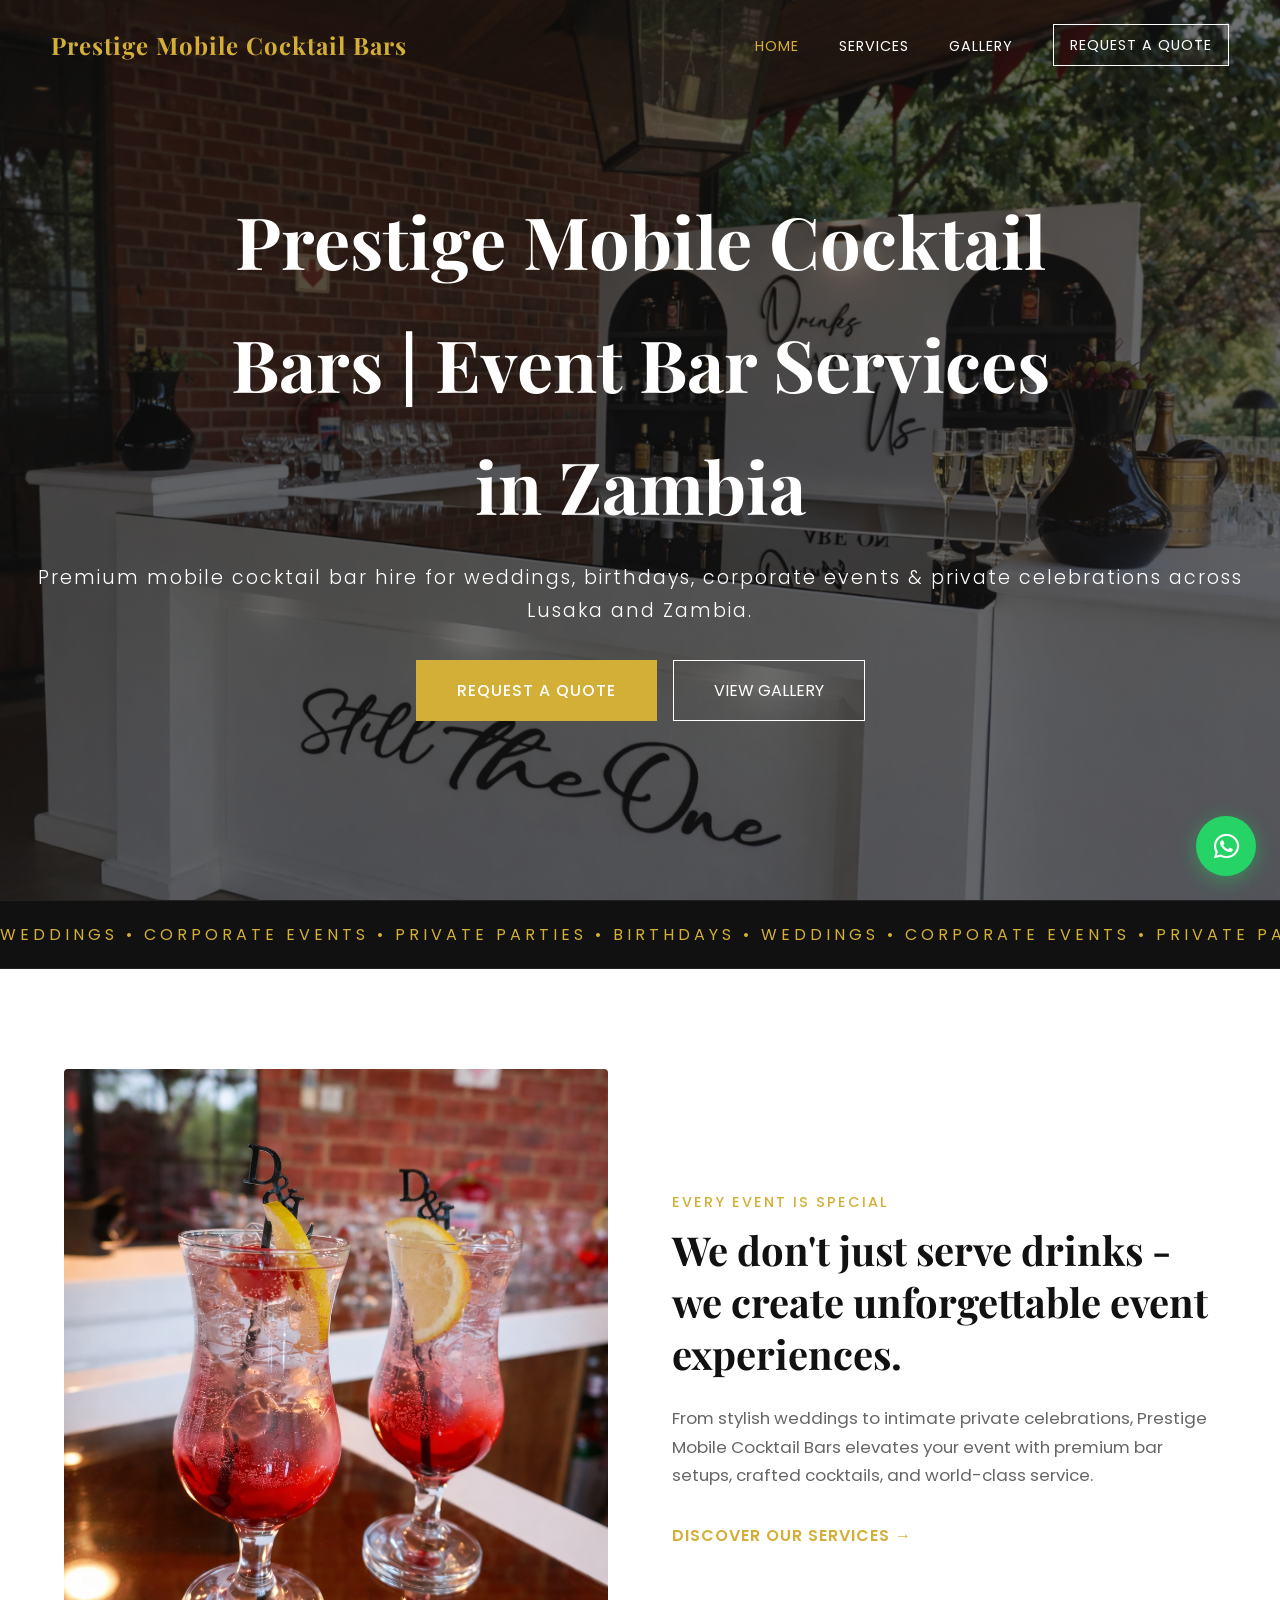
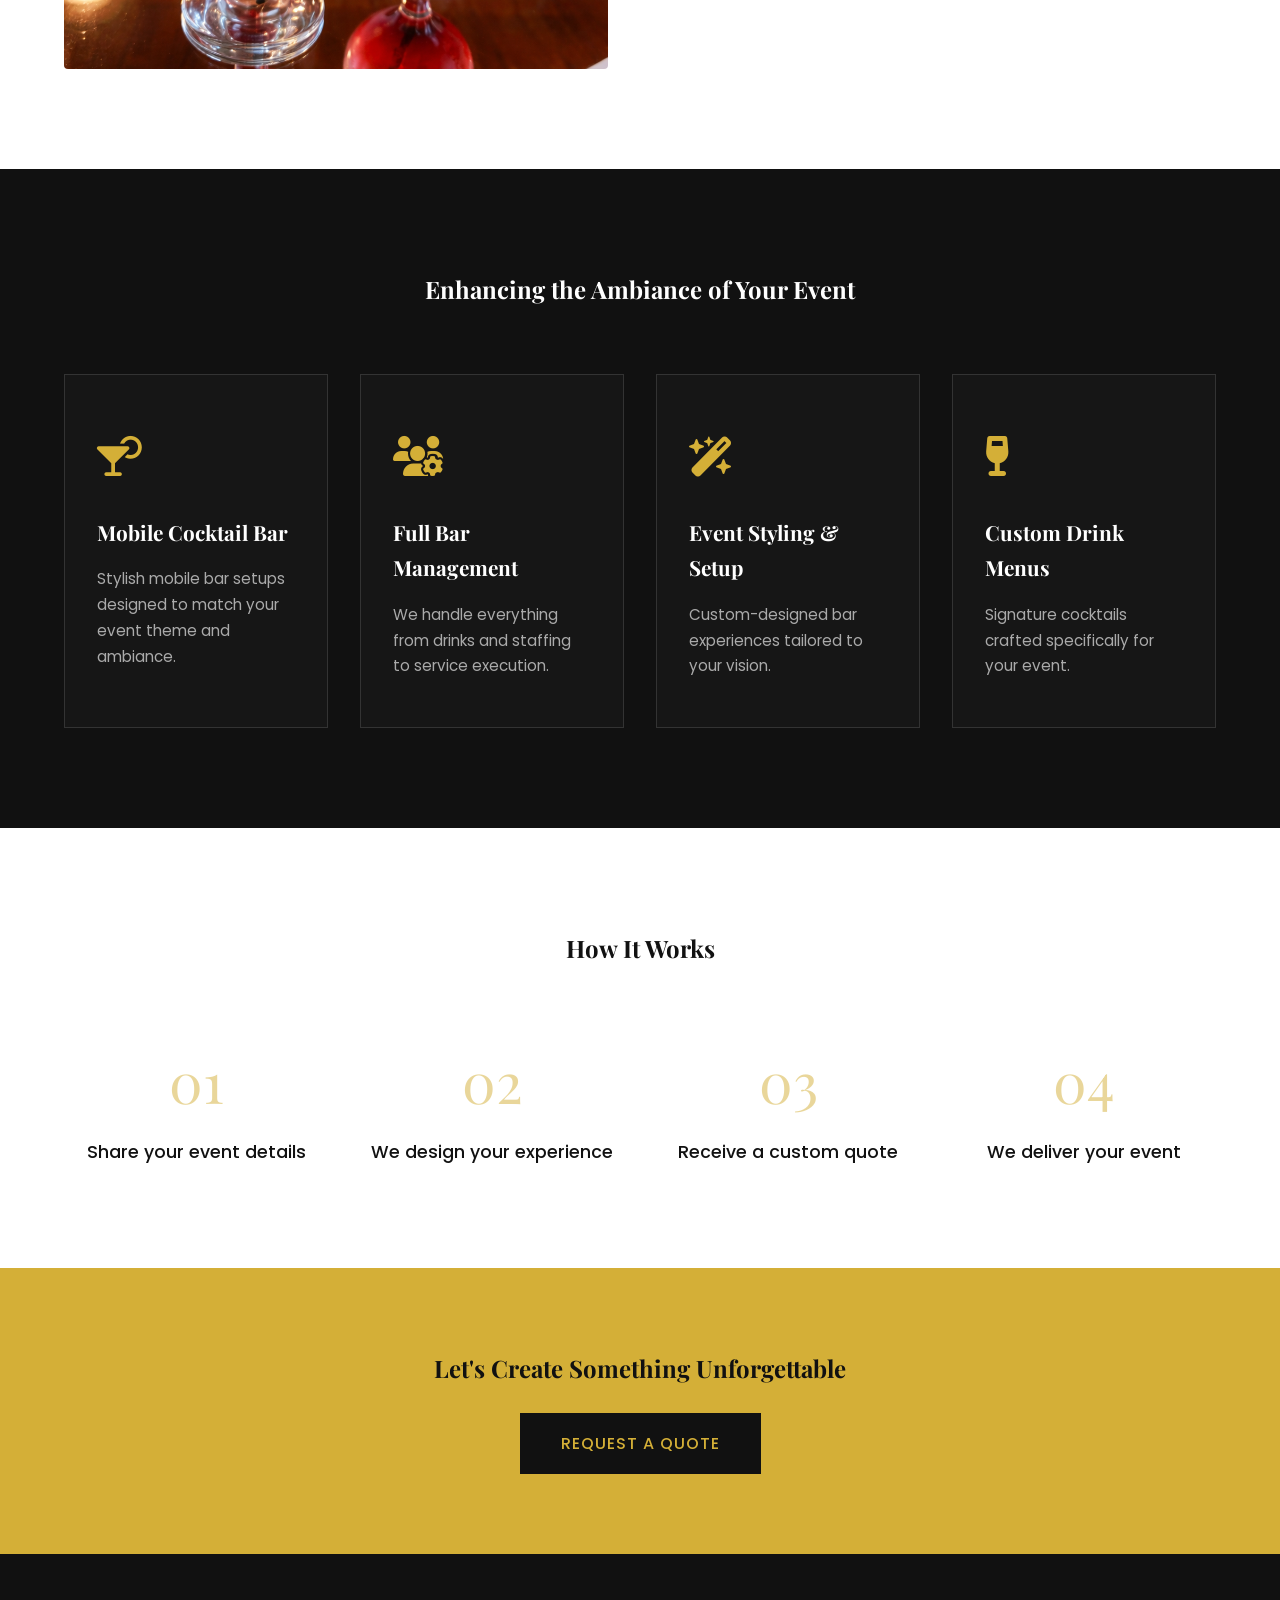
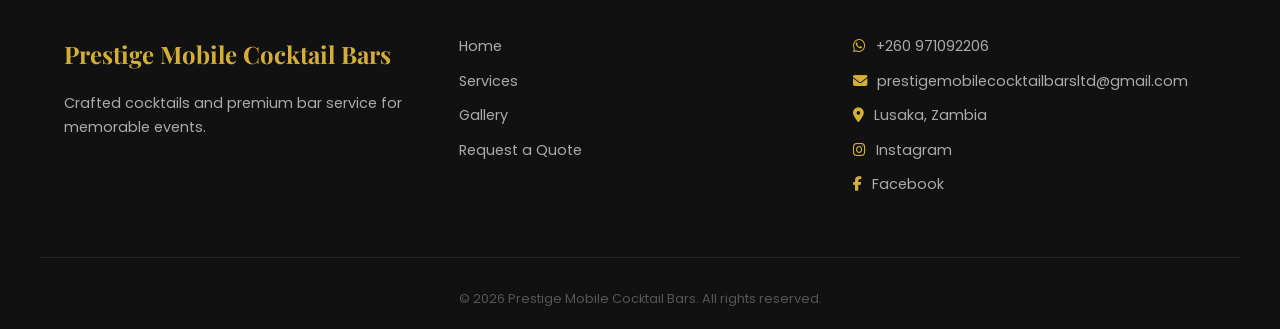
==== index.html @ c1b725fb "Add files via upload" ====
<!DOCTYPE html>
<html lang="en">
<head>
    <meta charset="UTF-8">
    <meta name="viewport" content="width=device-width, initial-scale=1.0">
    <title>Prestige Mobile Cocktail Bars | Premium Event Bar Services in Zambia</title>
    <meta name="description" content="Prestige Mobile Cocktail Bars delivers premium mobile cocktail bar services in Zambia. Book weddings, parties & corporate events in Lusaka for a stylish, unforgettable bar experience.">
    <meta name="keywords" content="Prestige Mobile Cocktail Bars, mobile cocktail bar Zambia, cocktail bar services Lusaka, event bar services Zambia, mobile cocktail bar hire Zambia, wedding cocktail bar, corporate event bar hire">
    <meta name="theme-color" content="#111111">
    <link rel="canonical" href="https://prestigemobilecocktailbars.com/">
    <link rel="icon" href="/favicon.ico" type="image/x-icon">
    <link rel="icon" type="image/png" sizes="32x32" href="favicon-32x32.png">
    <link rel="icon" type="image/png" sizes="48x48" href="favicon-48x48.png">
    <link rel="apple-touch-icon" sizes="180x180" href="apple-touch-icon.png">

    <meta property="og:title" content="Prestige Mobile Cocktail Bars | Premium Event Bar Services in Zambia">
    <meta property="og:description" content="Prestige Mobile Cocktail Bars delivers premium mobile cocktail bar services in Zambia. Book weddings, parties & corporate events in Lusaka.">
    <meta property="og:image" content="images/preview.jpg">
    <meta property="og:url" content="https://prestigemobilecocktailbars.com/">
    <meta property="og:type" content="website">
    <meta property="og:site_name" content="Prestige Mobile Cocktail Bars">

    <meta name="twitter:card" content="summary_large_image">
    <meta name="twitter:title" content="Prestige Mobile Cocktail Bars | Premium Event Bar Services in Zambia">
    <meta name="twitter:description" content="Prestige Mobile Cocktail Bars delivers premium mobile cocktail bar services in Zambia. Book weddings, parties & corporate events in Lusaka.">
    <meta name="twitter:image" content="images/preview.jpg">

    <script type="application/ld+json">
        {
          "@context": "https://schema.org",
          "@type": "LocalBusiness",
          "name": "Prestige Mobile Cocktail Bars",
          "description": "Prestige Mobile Cocktail Bars provides event bar services in Zambia, specializing in premium mobile cocktail bar hire for weddings, parties, and corporate events.",
          "url": "https://prestigemobilecocktailbars.com/",
          "telephone": "+260971092206",
          "address": {
            "@type": "PostalAddress",
            "addressLocality": "Lusaka",
            "addressRegion": "Lusaka",
            "addressCountry": "ZM"
          },
          "areaServed": ["Zambia"],
          "serviceType": "Event bar services"
        }
    </script>

    <link rel="preconnect" href="https://fonts.googleapis.com">
    <link rel="preconnect" href="https://fonts.gstatic.com" crossorigin>
    <link href="https://fonts.googleapis.com/css2?family=Playfair+Display:ital,wght@0,400;0,700;1,400&family=Poppins:wght@300;400;500;600&display=swap" rel="stylesheet">
    <link rel="stylesheet" href="https://cdnjs.cloudflare.com/ajax/libs/font-awesome/6.4.0/css/all.min.css">
    <link rel="stylesheet" href="css/style.css">
</head>
<body>
    <nav class="navbar" aria-label="Primary navigation">
        <div class="logo"><a href="index.html">Prestige Mobile Cocktail Bars</a></div>

        <input type="checkbox" id="nav-toggle" class="nav-toggle-input" aria-hidden="true">
        <label class="menu-toggle" for="nav-toggle" aria-label="Open menu" aria-controls="nav-drawer">
            <i class="fa-solid fa-bars icon-open"></i>
            <i class="fa-solid fa-xmark icon-close"></i>
        </label>

        <div class="nav-overlay" aria-hidden="true"></div>

        <ul class="nav-links" id="nav-drawer">
            <li><a href="index.html" class="active">Home</a></li>
            <li><a href="services.html">Services</a></li>
            <li><a href="gallery.html">Gallery</a></li>
            <li><a href="quote.html" class="btn-small">Request a Quote</a></li>
        </ul>
    </nav>

    <header class="hero">
        <div class="hero-overlay"></div>
        <div class="hero-content reveal">
            <h1>Prestige Mobile Cocktail Bars | Event Bar Services in Zambia</h1>
            <p>Premium mobile cocktail bar hire for weddings, birthdays, corporate events &amp; private celebrations across Lusaka and Zambia.</p>
            <div class="hero-btns">
                <a href="quote.html" class="btn-primary">Request a Quote</a>
                <a href="gallery.html" class="btn-secondary">View Gallery</a>
            </div>
        </div>
    </header>

    <section class="social-proof">
        <div class="scroll-text">
            Weddings &bull; Corporate Events &bull; Private Parties &bull; Birthdays &bull; Weddings &bull; Corporate Events &bull; Private Parties &bull; Birthdays &bull; Weddings &bull; Corporate Events &bull; Private Parties &bull; Birthdays &bull;
        </div>
    </section>

    <section class="about section-padding">
        <div class="container split-layout">
            <div class="image-box reveal-left">
                <img src="images/visual_1.png" alt="Elegant wedding bar setup" loading="lazy" decoding="async">
            </div>
            <div class="text-box reveal-right">
                <span class="subtitle">Every event is special</span>
                <h2>We don't just serve drinks - we create unforgettable event experiences.</h2>
                <p>From stylish weddings to intimate private celebrations, Prestige Mobile Cocktail Bars elevates your event with premium bar setups, crafted cocktails, and world-class service.</p>
                <a href="services.html" class="btn-text">Discover Our Services &rarr;</a>
            </div>
        </div>
    </section>

    <section class="services-preview section-padding bg-dark">
        <div class="container">
            <h2 class="text-center reveal">Enhancing the Ambiance of Your Event</h2>
            <div class="card-grid">
                <div class="card reveal">
                    <div class="icon"><i class="fa-solid fa-martini-glass-citrus"></i></div>
                    <h3>Mobile Cocktail Bar</h3>
                    <p>Stylish mobile bar setups designed to match your event theme and ambiance.</p>
                </div>
                <div class="card reveal">
                    <div class="icon"><i class="fa-solid fa-users-gear"></i></div>
                    <h3>Full Bar Management</h3>
                    <p>We handle everything from drinks and staffing to service execution.</p>
                </div>
                <div class="card reveal">
                    <div class="icon"><i class="fa-solid fa-wand-magic-sparkles"></i></div>
                    <h3>Event Styling &amp; Setup</h3>
                    <p>Custom-designed bar experiences tailored to your vision.</p>
                </div>
                <div class="card reveal">
                    <div class="icon"><i class="fa-solid fa-wine-glass"></i></div>
                    <h3>Custom Drink Menus</h3>
                    <p>Signature cocktails crafted specifically for your event.</p>
                </div>
            </div>
        </div>
    </section>

    <section class="how-it-works section-padding">
        <div class="container">
            <h2 class="text-center">How It Works</h2>
            <div class="steps-grid">
                <div class="step"><span>01</span><p>Share your event details</p></div>
                <div class="step"><span>02</span><p>We design your experience</p></div>
                <div class="step"><span>03</span><p>Receive a custom quote</p></div>
                <div class="step"><span>04</span><p>We deliver your event</p></div>
            </div>
        </div>
    </section>

    <section class="cta bg-gold">
        <div class="container text-center">
            <h2>Let's Create Something Unforgettable</h2>
            <a href="quote.html" class="btn-primary dark cta-primary">Request a Quote</a>
        </div>
    </section>

    <footer class="footer">
        <div class="container footer-content">
            <div class="footer-brand">
                <h3>Prestige Mobile Cocktail Bars</h3>
                <p>Crafted cocktails and premium bar service for memorable events.</p>
            </div>
            <ul class="footer-links">
                <li><a href="index.html">Home</a></li>
                <li><a href="services.html">Services</a></li>
                <li><a href="gallery.html">Gallery</a></li>
                <li><a href="quote.html">Request a Quote</a></li>
            </ul>
            <div class="footer-contact">
                <p><i class="fa-brands fa-whatsapp"></i> +260 971092206</p>
                <p><i class="fa-solid fa-envelope"></i> prestigemobilecocktailbarsltd@gmail.com</p>
                <p><i class="fa-solid fa-location-dot"></i> Lusaka, Zambia</p>
                <p>
                    <i class="fa-brands fa-instagram"></i>
                    <a href="https://www.instagram.com/mobilecocktailbarzm/?__pwa=1" target="_blank" rel="noopener noreferrer">Instagram</a>
                </p>
                <p>
                    <i class="fa-brands fa-facebook-f"></i>
                    <a href="https://www.facebook.com/profile.php?id=100063787463363" target="_blank" rel="noopener noreferrer">Facebook</a>
                </p>
            </div>
        </div>
        <div class="footer-bottom">
            &copy; 2026 Prestige Mobile Cocktail Bars. All rights reserved.
        </div>
    </footer>

    <a href="https://wa.me/260971092206?text=Hello%20Prestige%20Mobile%20Cocktail%20Bars,%20I%20would%20like%20to%20know%20more%20about%20your%20services." target="_blank" rel="noopener noreferrer" class="whatsapp-float" aria-label="Chat on WhatsApp">
        <i class="fa-brands fa-whatsapp"></i>
    </a>

    <script src="js/main.js" defer></script>
</body>
</html>
---- css/style.css ----
:root {
    --black: #111111;
    --gold: #d4af37;
    --white: #ffffff;
    --gray: #f9f9f9;
    --text-muted: #666666;
    --whatsapp-green: #25D366;
    --transition: all 0.4s cubic-bezier(0.165, 0.84, 0.44, 1);
    --nav-height: 96px;
}

* { margin: 0; padding: 0; box-sizing: border-box; }

html { overflow-x: hidden; }

body {
    font-family: 'Poppins', sans-serif;
    background-color: var(--white);
    color: var(--black);
    line-height: 1.7;
    overflow-x: hidden;
}

img { max-width: 100%; height: auto; display: block; }

h1, h2, h3 {
    font-family: 'Playfair Display', serif;
    font-weight: 700;
    color: var(--black);
}

.container { max-width: 1200px; margin: 0 auto; padding: 0 1.5rem; }
.section-padding { padding: 100px 0; }
.text-center { text-align: center; }
.bg-dark { background: var(--black); color: var(--white); }
.bg-dark h2, .bg-dark h3 { color: var(--white); }
.bg-gold { background: var(--gold); color: var(--black); padding: 80px 0; }

/* ── Navigation ─────────────────────────────────────── */
.navbar {
    position: fixed; top: 0; width: 100%;
    display: flex; justify-content: space-between; align-items: center;
    padding: clamp(0.9rem, 2vw, 1.5rem) clamp(1rem, 4vw, 4rem);
    z-index: 1000; transition: var(--transition);
}
.navbar.scrolled {
    background: rgba(17, 17, 17, 0.98);
    padding: 1rem 4rem;
    box-shadow: 0 4px 10px rgba(0,0,0,0.2);
}
.logo {
    font-family: 'Playfair Display', serif;
    font-size: 1.5rem; color: var(--gold);
    letter-spacing: 1px; font-weight: 700; flex-shrink: 0;
}
.logo a { text-decoration: none; color: inherit; }
.nav-links { display: flex; list-style: none; align-items: center; }
.nav-links li { margin-left: 2.5rem; }
.nav-links a {
    text-decoration: none; color: var(--white); font-size: 0.9rem;
    text-transform: uppercase; letter-spacing: 1px; transition: var(--transition); white-space: nowrap;
}
.nav-links a:hover, .nav-links a.active { color: var(--gold); }
.nav-links a.btn-small {
    border: 1px solid var(--white);
    padding: 0.5rem 1rem;
    display: inline-block;
}
.nav-links a.btn-small:hover {
    background: var(--gold);
    border-color: var(--gold);
    color: var(--white);
}
.menu-toggle {
    display: none; color: var(--white);
    font-size: 1.5rem; cursor: pointer; z-index: 1001; padding: 6px;
}

/* Mobile nav overlay */
.nav-overlay {
    display: none; position: fixed; inset: 0;
    background: rgba(0,0,0,0.6); z-index: 998;
}

/* Mobile nav toggle (checkbox so it works without JS) */
.nav-toggle-input {
    position: absolute;
    width: 1px; height: 1px;
    overflow: hidden;
    clip: rect(0 0 0 0);
    white-space: nowrap;
}
.menu-toggle .icon-close { display: none; }
.menu-toggle .icon-open { display: inline-block; }

/* ── Buttons ─────────────────────────────────────────── */
.btn-primary {
    display: inline-block; padding: 1rem 2.5rem;
    background: var(--gold); color: var(--white);
    text-decoration: none; text-transform: uppercase;
    font-weight: 500; letter-spacing: 1px; font-family: 'Poppins', sans-serif;
    transition: var(--transition); border: 1px solid var(--gold); cursor: pointer;
}
.btn-primary:hover { background: transparent; color: var(--gold); }
.btn-primary.dark { background: var(--black); color: var(--gold); border-color: var(--black); }
.btn-primary.dark:hover { background: transparent; color: var(--black); border-color: var(--black); }
.btn-secondary {
    display: inline-block; padding: 1rem 2.5rem;
    border: 1px solid var(--white); color: var(--white);
    text-decoration: none; text-transform: uppercase;
    margin-left: 1rem; transition: var(--transition);
}
.btn-secondary:hover { background: var(--white); color: var(--black); }
.btn-text { color: var(--gold); text-decoration: none; font-weight: 600; text-transform: uppercase; letter-spacing: 1px; }

.btn-primary, .btn-secondary, .btn-text, .btn-whatsapp {
    min-height: 48px;
}

.cta-primary { margin-top: 1.5rem; display: inline-block; }

.btn-primary:focus-visible, .btn-secondary:focus-visible, .btn-text:focus-visible,
.nav-links a:focus-visible, .menu-toggle:focus-visible,
input:focus-visible, select:focus-visible, textarea:focus-visible {
    outline: 3px solid rgba(212, 175, 55, 0.35);
    outline-offset: 2px;
}

/* ── Hero ────────────────────────────────────────────── */
.hero {
    height: 100svh; min-height: 500px;
    background: url('../images/mainbackground.png') center/cover no-repeat;
    display: flex; align-items: center; justify-content: center;
    text-align: center; position: relative;
}
.hero-overlay { position: absolute; inset: 0; background: rgba(17,17,17,0.6); }
.hero-content { position: relative; color: var(--white); z-index: 10; padding: 0 1.5rem; width: 100%; }
.hero-content h1 {
    font-size: clamp(2.2rem, 6vw, 4.5rem);
    margin-bottom: 1rem; max-width: 900px;
    color: var(--white); margin-inline: auto;
}
.hero-content p {
    font-size: clamp(0.95rem, 2.5vw, 1.2rem);
    margin-bottom: 2rem; font-weight: 300; letter-spacing: 2px;
}
.hero-btns { display: flex; flex-wrap: wrap; gap: 1rem; justify-content: center; align-items: center; }
.hero-btns .btn-secondary { margin-left: 0; }

/* ── Social Proof ────────────────────────────────────── */
.social-proof {
    background: var(--black); color: var(--gold); padding: 20px 0;
    overflow: hidden; white-space: nowrap;
    border-top: 1px solid #222; border-bottom: 1px solid #222;
}
.scroll-text {
    display: inline-block; font-size: 1rem;
    text-transform: uppercase; letter-spacing: 4px;
    animation: scroll 25s linear infinite;
}
@keyframes scroll { from { transform: translateX(0); } to { transform: translateX(-50%); } }

/* ── Layouts ─────────────────────────────────────────── */
.split-layout { display: grid; grid-template-columns: 1fr 1fr; gap: 4rem; align-items: center; }
.image-box img { width: 100%; height: 600px; object-fit: cover; border-radius: 4px; }
.subtitle { color: var(--gold); text-transform: uppercase; letter-spacing: 2px; font-weight: 500; font-size: 0.9rem; display: block; margin-bottom: 10px; }
.text-box h2 { font-size: clamp(1.8rem, 3.5vw, 2.5rem); margin-bottom: 1.5rem; line-height: 1.3; }
.text-box p { color: var(--text-muted); margin-bottom: 2rem; font-size: 1.05rem; }

/* ── Cards ───────────────────────────────────────────── */
.card-grid { display: grid; grid-template-columns: repeat(auto-fit, minmax(240px, 1fr)); gap: 2rem; margin-top: 4rem; }
.card { padding: 3rem 2rem; border: 1px solid #333; transition: var(--transition); background: rgba(255,255,255,0.02); }
.card:hover { border-color: var(--gold); transform: translateY(-10px); background: rgba(255,255,255,0.05); }
.card .icon { font-size: 2.5rem; margin-bottom: 1.5rem; color: var(--gold); }
.card h3 { margin-bottom: 1rem; font-size: 1.3rem; }
.card p { color: #aaa; font-size: 0.95rem; }

/* ── Steps ───────────────────────────────────────────── */
.steps-grid { display: grid; grid-template-columns: repeat(4, 1fr); gap: 2rem; margin-top: 4rem; text-align: center; }
.step span { font-family: 'Playfair Display'; font-size: 3.5rem; color: var(--gold); display: block; opacity: 0.5; margin-bottom: 10px; }
.step p { font-weight: 500; font-size: 1.1rem; }

/* ── Quote / Form ────────────────────────────────────── */
.quote-wrapper { display: grid; grid-template-columns: 1fr 2fr; gap: 4rem; align-items: start; }
.requirements-box { background: var(--gray); padding: 3rem; border-left: 4px solid var(--gold); }
.requirements-box h3 { margin-bottom: 1.5rem; font-size: 1.5rem; }
.requirements-box ul { list-style: none; }
.requirements-box ul li { margin-bottom: 1rem; display: flex; align-items: center; color: var(--text-muted); }
.requirements-box ul li i { color: var(--gold); margin-right: 15px; font-size: 1.2rem; flex-shrink: 0; }
.quote-form { background: var(--white); }
.form-group { margin-bottom: 1.5rem; display: flex; flex-direction: column; }
.form-row { display: grid; grid-template-columns: 1fr 1fr; gap: 1.5rem; }
label { font-weight: 500; margin-bottom: 0.5rem; font-size: 0.9rem; color: var(--black); }
input, select, textarea {
    padding: 1rem; border: 1px solid #ddd; font-family: inherit; font-size: 1rem;
    background: var(--gray); transition: var(--transition); outline: none; width: 100%; border-radius: 2px;
}
input:focus, select:focus, textarea:focus { border-color: var(--gold); background: var(--white); }
.radio-group { display: flex; flex-direction: column; gap: 0.8rem; margin-top: 10px; }
.radio-group label { display: flex; align-items: center; cursor: pointer; font-weight: 400; margin-bottom: 0; }
.radio-group input { width: auto; margin-right: 10px; accent-color: var(--gold); flex-shrink: 0; }

/* WhatsApp submit button */
.btn-whatsapp {
    width: 100%; border: none; cursor: pointer; margin-top: 1rem;
    background-color: var(--whatsapp-green); color: white;
    display: flex; align-items: center; justify-content: center;
    gap: 10px; padding: 1rem 2rem; font-size: 1rem;
    font-family: 'Poppins', sans-serif; font-weight: 500;
    text-transform: uppercase; letter-spacing: 1px;
    transition: var(--transition); border-radius: 2px;
}
.btn-whatsapp:hover { background-color: #1ebe5d; }
.btn-whatsapp i { font-size: 1.3rem; }

/* ── WhatsApp Float ──────────────────────────────────── */
.whatsapp-float {
    position: fixed; bottom: 1.5rem; right: 1.5rem;
    background: var(--whatsapp-green); color: white;
    width: 60px; height: 60px; border-radius: 50%;
    display: flex; align-items: center; justify-content: center;
    font-size: 1.8rem; text-decoration: none; z-index: 999;
    box-shadow: 0 4px 20px rgba(37,211,102,0.45); transition: var(--transition);
}
.whatsapp-float:hover { transform: scale(1.1); }

/* ── Footer ──────────────────────────────────────────── */
.footer { background: var(--black); color: var(--white); padding: 80px 0 20px; }
.footer-content { display: grid; grid-template-columns: repeat(3, 1fr); gap: 2rem; border-bottom: 1px solid #222; padding-bottom: 50px; }
.footer-brand h3 { color: var(--gold); margin-bottom: 1rem; font-size: 1.5rem; }
.footer-brand p { color: #aaa; font-size: 0.9rem; }
.footer-links { list-style: none; }
.footer-links a { color: #aaa; text-decoration: none; display: block; margin-bottom: 10px; transition: var(--transition); font-size: 0.9rem; }
.footer-links a:hover { color: var(--gold); }
.footer-contact p { color: #aaa; margin-bottom: 10px; display: flex; align-items: center; gap: 10px; font-size: 0.9rem; }
.footer-contact i { color: var(--gold); flex-shrink: 0; }
.footer-contact a { color: #aaa; text-decoration: none; transition: var(--transition); }
.footer-contact a:hover { color: var(--gold); }
.footer-bottom { text-align: center; padding-top: 30px; font-size: 0.8rem; color: #555; }

/* ── Animations ──────────────────────────────────────── */
.reveal { opacity: 0; transform: translateY(30px); transition: 0.8s all ease; }
.reveal-left { opacity: 0; transform: translateX(-40px); transition: 0.8s all ease; }
.reveal-right { opacity: 0; transform: translateX(40px); transition: 0.8s all ease; }
.reveal.active, .reveal-left.active, .reveal-right.active { opacity: 1; transform: translate(0); }

/* ── Generic spacing helpers ─────────────────────────── */
.nav-offset { margin-top: var(--nav-height); }
.section-lead { color: var(--text-muted); max-width: 60ch; margin: 1rem auto 0; font-size: 1.1rem; }
.section-lead-sm { font-size: 1.05rem; }
.mb-4rem { margin-bottom: 4rem; }
.split-section { margin-bottom: 6rem; }
.split-section-last { margin-bottom: 2rem; }
.feature-list { list-style: none; color: var(--text-muted); margin-bottom: 2rem; }
.feature-list li { margin-bottom: 0.75rem; display: flex; align-items: center; gap: 10px; }
.feature-list li i { color: var(--gold); margin-right: 0; font-size: 1.2rem; flex-shrink: 0; }

.page-black { background: var(--black); }
.gallery-spacer { margin-top: 4rem; }
.quote-lead { margin-bottom: 3.5rem; }
.requirements-lead { margin-bottom: 1.75rem; color: var(--text-muted); font-size: 0.95rem; }

/* ── Gallery (moved from inline gallery.html) ─────────── */
.gallery-hero {
    height: 90svh;
    min-height: 500px;
    background: url('../images/gallery-background.png') center/cover no-repeat;
    position: relative;
    display: flex; align-items: flex-end;
}
.gallery-hero-overlay {
    position: absolute; inset: 0;
    background: linear-gradient(to bottom, rgba(17,17,17,0.15) 0%, rgba(17,17,17,0.75) 100%);
}
.gallery-hero-content {
    position: relative; z-index: 2;
    padding: clamp(2rem, 4vw, 3rem) clamp(1.25rem, 4vw, 4rem) clamp(1.75rem, 3vw, 3.5rem);
    max-width: 700px;
    width: 100%;
}
.gallery-hero-content .eyebrow {
    color: var(--gold);
    font-size: 0.75rem;
    text-transform: uppercase;
    letter-spacing: 4px;
    font-weight: 500;
    display: block;
    margin-bottom: 0.75rem;
}
.gallery-hero-content h1 {
    color: var(--white);
    font-size: clamp(2.2rem, 5vw, 3.8rem);
    line-height: 1.15;
    margin-bottom: 1rem;
}
.gallery-hero-content p {
    color: rgba(255,255,255,0.7);
    font-size: 1rem;
    font-weight: 300;
    letter-spacing: 0.5px;
    max-width: 480px;
}

.gallery-section {
    background: var(--black);
    padding: 80px 0 100px;
}

.row-featured {
    display: grid;
    grid-template-columns: 1.4fr 1fr;
    grid-template-rows: auto;
    gap: 6px;
    margin-bottom: 6px;
}
.row-featured .img-main { grid-row: span 2; }
.row-featured .img-main img {
    width: 100%; height: 100%; min-height: 560px;
    object-fit: cover; display: block;
}
.row-featured .img-stack img {
    width: 100%; height: 277px;
    object-fit: cover; display: block;
}

.row-trio {
    display: grid;
    grid-template-columns: repeat(3, 1fr);
    gap: 6px;
    margin-bottom: 6px;
}
.row-trio img {
    width: 100%; height: 340px;
    object-fit: cover; display: block;
}

.row-split {
    display: grid;
    grid-template-columns: 1.8fr 1fr;
    gap: 6px;
    margin-bottom: 6px;
}
.row-split img {
    width: 100%; height: 420px;
    object-fit: cover; display: block;
}

.row-quad {
    display: grid;
    grid-template-columns: repeat(4, 1fr);
    gap: 6px;
}
.row-quad img {
    width: 100%; height: 280px;
    object-fit: cover; display: block;
}

.img-wrap { position: relative; overflow: hidden; }
.img-wrap img {
    transition: transform 0.7s cubic-bezier(0.165, 0.84, 0.44, 1);
    display: block;
}
.img-wrap:hover img { transform: scale(1.04); }

.img-wrap .overlay {
    position: absolute; inset: 0;
    background: rgba(17,17,17,0);
    transition: background 0.4s ease;
    pointer-events: none;
}
.img-wrap:hover .overlay { background: rgba(17,17,17,0.25); }

.img-caption {
    position: absolute; bottom: 0; left: 0; right: 0;
    padding: 2rem 1.75rem 1.5rem;
    background: linear-gradient(to top, rgba(17,17,17,0.85) 0%, transparent 100%);
    transform: translateY(6px);
    opacity: 0;
    transition: all 0.4s ease;
}
.img-wrap:hover .img-caption {
    opacity: 1;
    transform: translateY(0);
}
.img-caption span {
    display: block;
    font-size: 0.7rem;
    text-transform: uppercase;
    letter-spacing: 3px;
    color: var(--gold);
    margin-bottom: 4px;
}
.img-caption p {
    color: var(--white);
    font-family: 'Playfair Display', serif;
    font-size: 1.05rem;
    font-style: italic;
    margin: 0;
}

.gallery-label {
    display: flex;
    align-items: center;
    gap: 1.5rem;
    margin-bottom: 1.5rem;
}
.gallery-label span {
    font-size: 0.7rem;
    text-transform: uppercase;
    letter-spacing: 4px;
    color: #555;
    white-space: nowrap;
}
.gallery-label::after {
    content: '';
    flex: 1;
    height: 1px;
    background: #222;
}

.gallery-cta {
    background: var(--black);
    padding: 60px 0 100px;
    text-align: center;
    border-top: 1px solid #1a1a1a;
}
.gallery-cta h2 {
    color: var(--white);
    font-size: clamp(1.8rem, 4vw, 2.8rem);
    margin-bottom: 0.75rem;
}
.gallery-cta p {
    color: #666;
    font-size: 1rem;
    margin-bottom: 2rem;
}

/* ── Tablet Large: 1200px ────────────────────────────── */
@media (max-width: 1200px) {
    :root { --nav-height: 96px; }
    .navbar { padding: 1.25rem 2.5rem; }
    .navbar.scrolled { padding: 1rem 2.5rem; }
    .nav-links li { margin-left: 1.8rem; }
}

/* ── Tablet: 1024px ──────────────────────────────────── */
@media (max-width: 1024px) {
    :root { --nav-height: 90px; }
    .navbar { padding: 1.25rem 2rem; }
    .navbar.scrolled { padding: 0.9rem 2rem; }
    .nav-links li { margin-left: 1.6rem; }
}

/* ── Tablet: 900px ───────────────────────────────────── */
@media (max-width: 900px) {
    .section-padding { padding: 70px 0; }
    .split-layout { grid-template-columns: 1fr; gap: 2.5rem; direction: ltr !important; }
    .split-layout > * { direction: ltr !important; }
    .image-box img { height: 380px; }
    .steps-grid { grid-template-columns: repeat(2, 1fr); gap: 1.5rem; }
    .quote-wrapper { grid-template-columns: 1fr; gap: 2.5rem; }
    .footer-content { grid-template-columns: 1fr 1fr; }

    .gallery-section { padding: 70px 0 90px; }
    .gallery-hero-content { padding: 2rem 2rem 2.5rem; }
    .row-featured { grid-template-columns: 1fr; }
    .row-featured .img-main { grid-row: auto; }
    .row-featured .img-main img { min-height: 320px; height: 320px; }
    .row-featured .img-stack img { height: 220px; }
    .row-trio { grid-template-columns: 1fr 1fr; }
    .row-trio img { height: 240px; }
    .row-split { grid-template-columns: 1fr; }
    .row-split img { height: 280px; }
    .row-quad { grid-template-columns: 1fr 1fr; }
    .row-quad img { height: 200px; }
}

/* ── Mobile: 768px ───────────────────────────────────── */
@media (max-width: 768px) {
    .section-padding { padding: 55px 0; }
    :root { --nav-height: 74px; }
    .navbar { padding: 0.9rem 1.1rem; }
    .navbar.scrolled { padding: 0.85rem 1.1rem; background: var(--black); }
    .logo { font-size: 1.1rem; }

    /* Slide-in drawer */
    .nav-links {
        position: fixed; top: 0; right: -105%;
        width: 78%; max-width: 320px; height: 100vh;
        background: #0d0d0d; flex-direction: column; align-items: flex-start;
        padding: calc(var(--nav-height) + 2.2rem) 2rem 2rem; z-index: 999;
        box-shadow: -4px 0 24px rgba(0,0,0,0.5);
        transition: right 0.35s ease; display: flex; gap: 0;
        overflow-y: auto;
    }
    .nav-toggle-input:checked ~ .nav-overlay { display: block; }
    .nav-toggle-input:checked ~ .nav-links { right: 0; }
    .nav-toggle-input:checked + .menu-toggle .icon-open { display: none; }
    .nav-toggle-input:checked + .menu-toggle .icon-close { display: inline-block; }
    .nav-links li { margin-left: 0; width: 100%; }
    .nav-links a {
        font-size: 1rem; padding: 0.85rem 0;
        display: block; border-bottom: 1px solid #1e1e1e; color: var(--white);
    }
    .nav-links a.btn-small {
        border: 1px solid var(--gold) !important;
        padding: 0.65rem 1.2rem !important;
        margin-top: 1rem; display: inline-block !important;
        width: auto; border-bottom: none !important;
    }
    .menu-toggle { display: block; }

    .hero-content h1 { font-size: 2.1rem; }
    .hero-content p { font-size: 0.95rem; letter-spacing: 1px; }
    .hero-btns { flex-direction: column; align-items: center; max-width: 260px; margin-inline: auto; }
    .hero-btns .btn-primary, .hero-btns .btn-secondary { width: 100%; text-align: center; margin-left: 0; }

    .bg-gold { padding: 55px 0; }
    .bg-gold h2 { font-size: 1.7rem; }

    .image-box img { height: 260px; }

    .card-grid { grid-template-columns: 1fr 1fr; gap: 1rem; }
    .card { padding: 2rem 1.25rem; }

    .steps-grid { grid-template-columns: repeat(2, 1fr); gap: 1.25rem; margin-top: 2.5rem; }
    .step span { font-size: 2.5rem; }

    .form-row { grid-template-columns: 1fr; gap: 0; }
    .requirements-box { padding: 2rem 1.5rem; }

    .footer { padding: 50px 0 20px; }
    .footer-content { grid-template-columns: 1fr; text-align: center; gap: 2rem; }
    .footer-contact p { justify-content: center; }
    .footer-links { display: flex; flex-wrap: wrap; gap: 0.5rem 1.5rem; justify-content: center; }
    .footer-links a { margin-bottom: 0; }
}

/* ── Small Mobile: 480px ─────────────────────────────── */
@media (max-width: 480px) {
    .container { padding: 0 1rem; }
    .section-padding { padding: 45px 0; }
    .logo { font-size: 0.95rem; }

    .gallery-hero { min-height: 420px; }
    .gallery-hero-content { padding: 2rem 1.25rem 2.25rem; }

    .hero-content h1 { font-size: 1.75rem; }

    .card-grid { grid-template-columns: 1fr; }
    .card { padding: 2rem 1.5rem; }

    .steps-grid { grid-template-columns: 1fr 1fr; gap: 1rem; }
    .step span { font-size: 2rem; }

    .bg-gold h2 { font-size: 1.5rem; }

    .requirements-box { padding: 1.5rem 1.25rem; }
    input, select, textarea { padding: 0.85rem; }
    .btn-whatsapp { font-size: 0.9rem; padding: 0.9rem 1rem; }
}

/* ── Extra Small: 540px ─────────────────────────────── */
@media (max-width: 540px) {
    .gallery-section { padding: 50px 0 70px; }
    .gallery-hero-content h1 { font-size: 2rem; }
    .row-trio { grid-template-columns: 1fr; }
    .row-trio img { height: 260px; }
    .row-quad { grid-template-columns: 1fr 1fr; }
    .row-quad img { height: 160px; }
    .gallery-label { margin-bottom: 1rem; }
}

@media (prefers-reduced-motion: reduce) {
    * { transition: none !important; animation: none !important; }
    .reveal, .reveal-left, .reveal-right { opacity: 1; transform: none; }
}
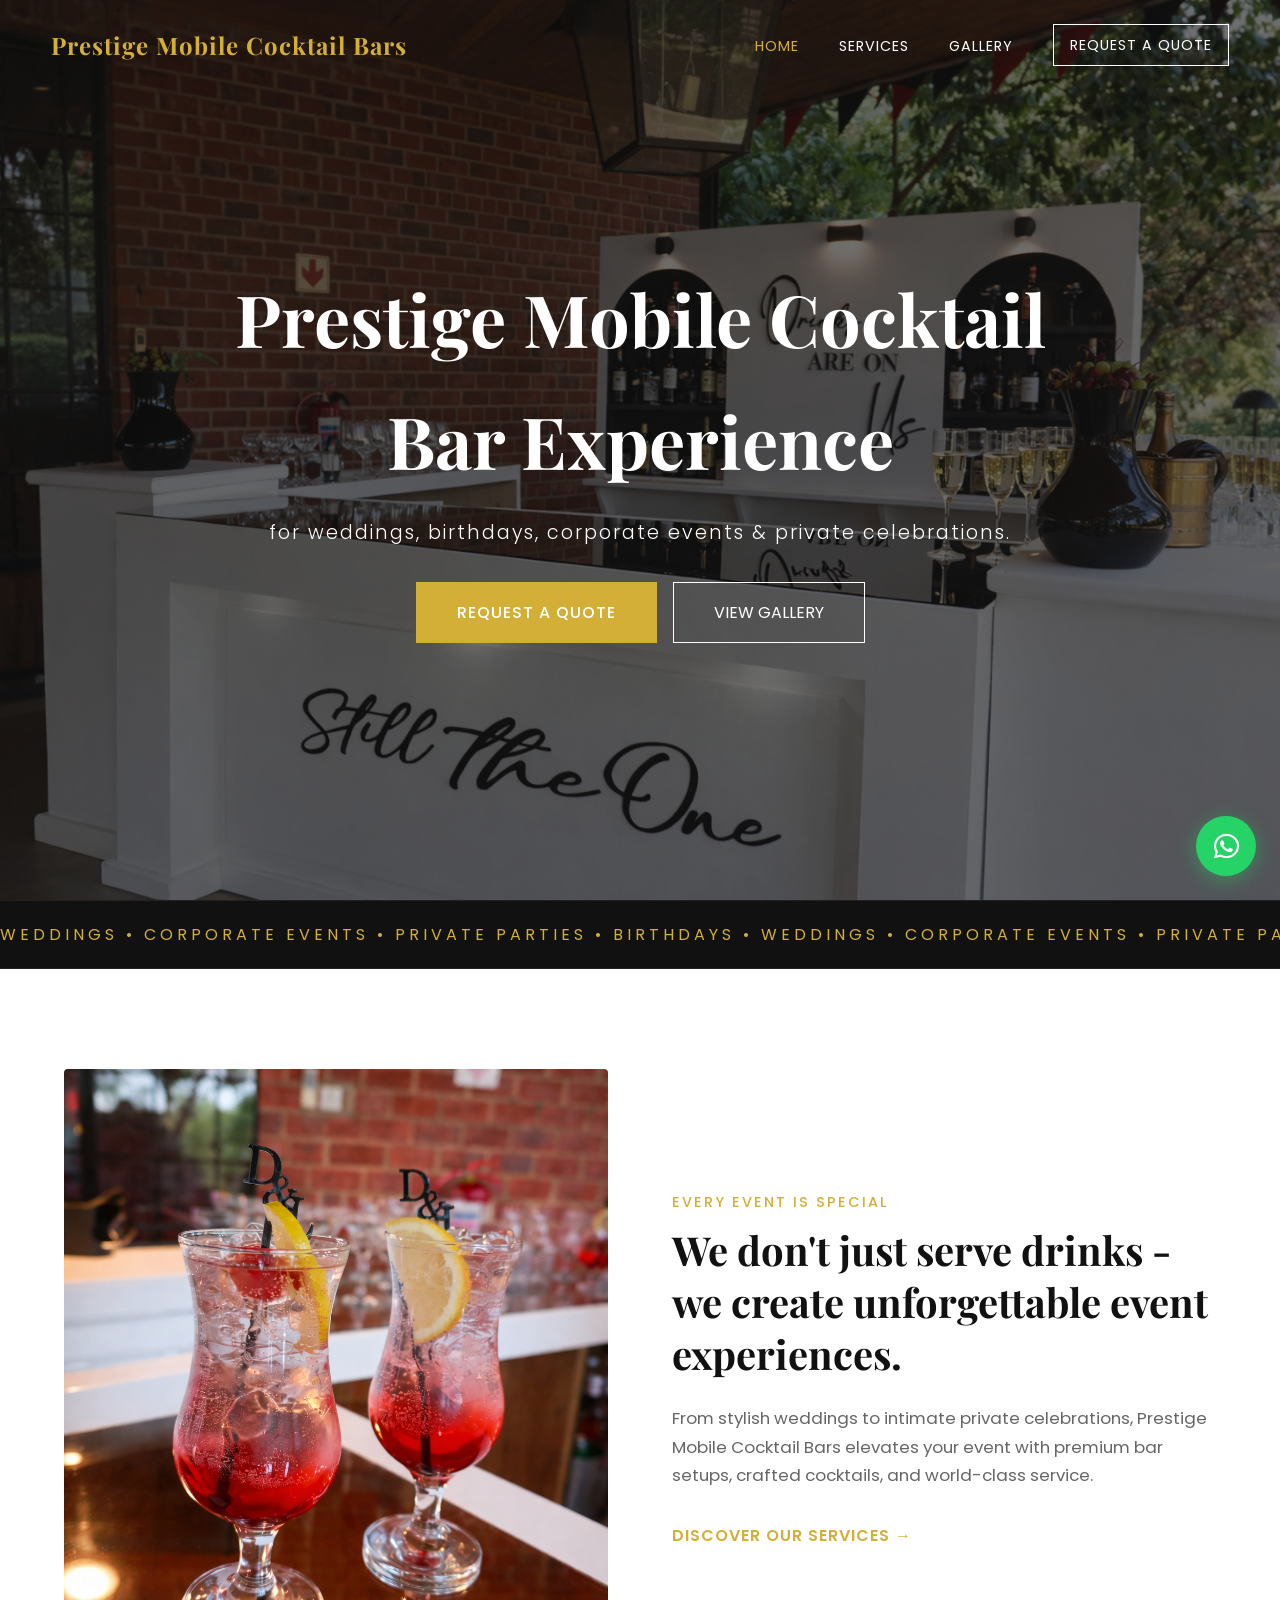
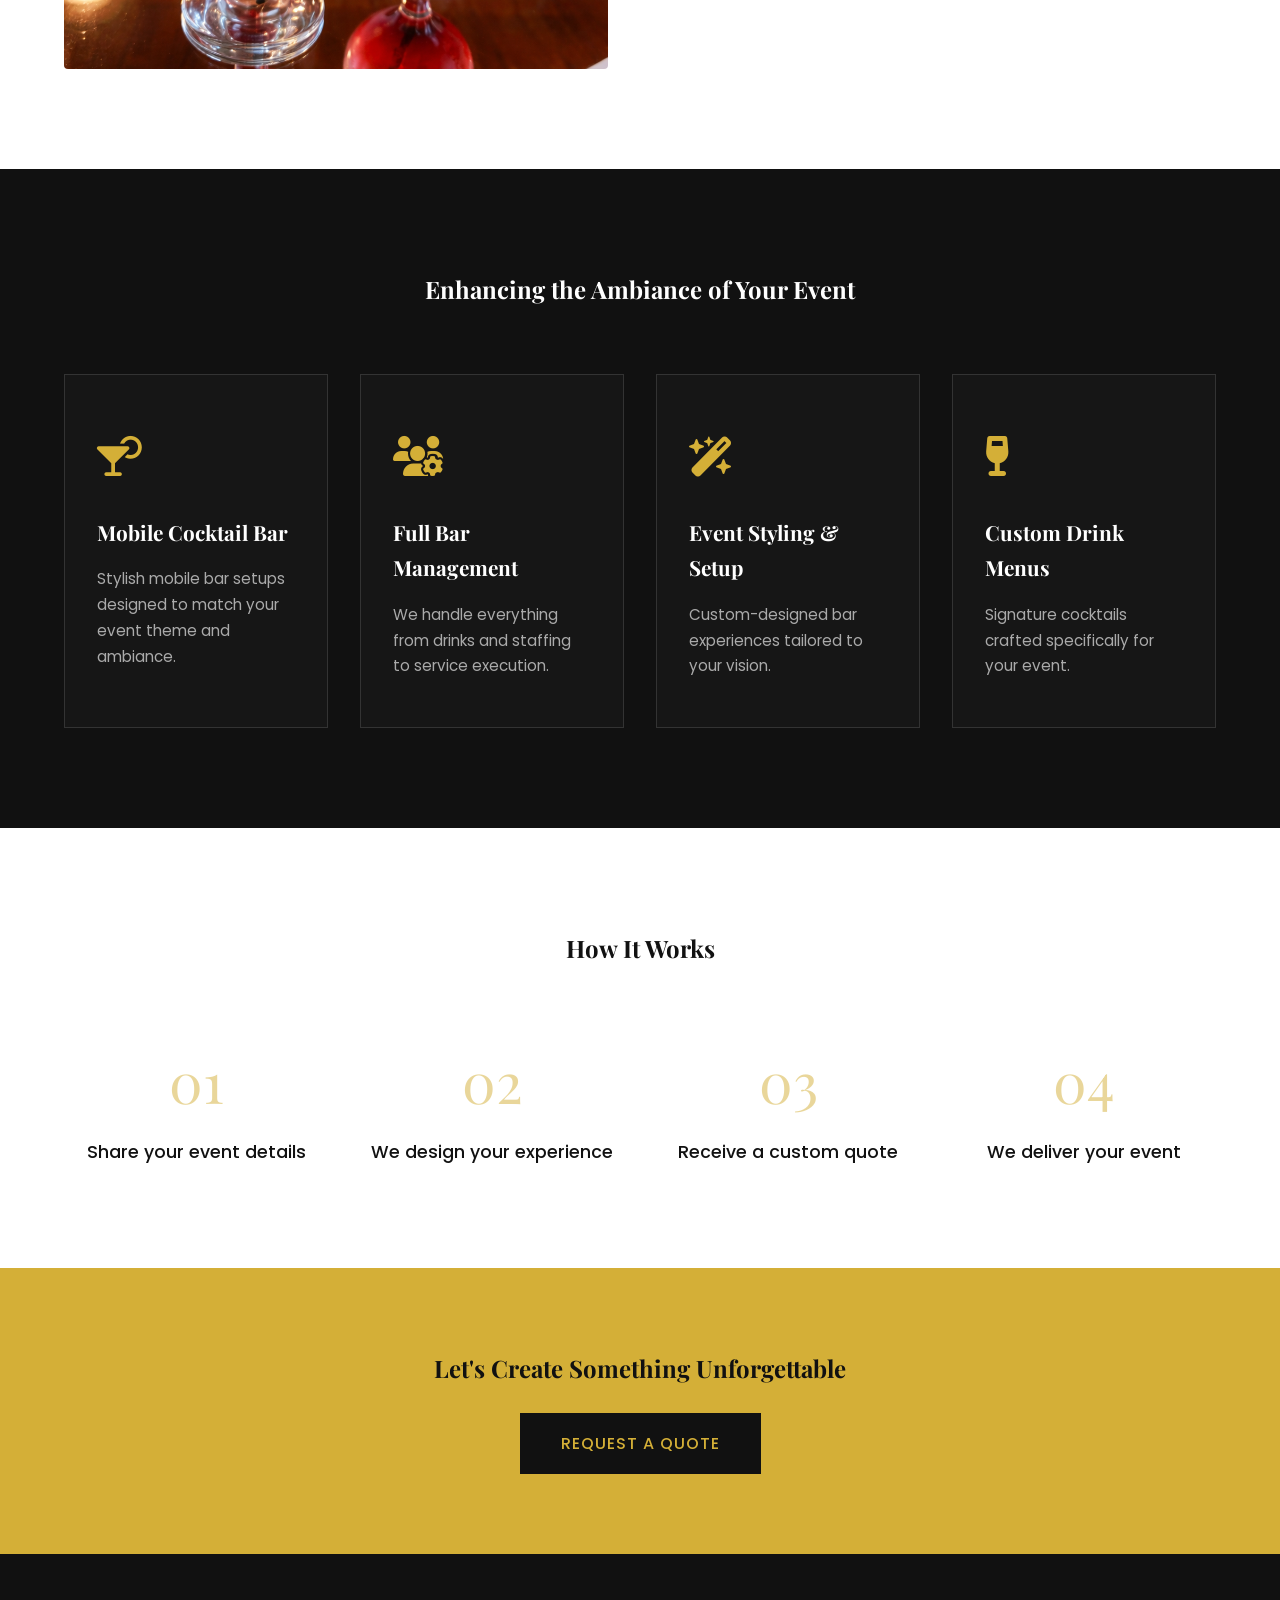
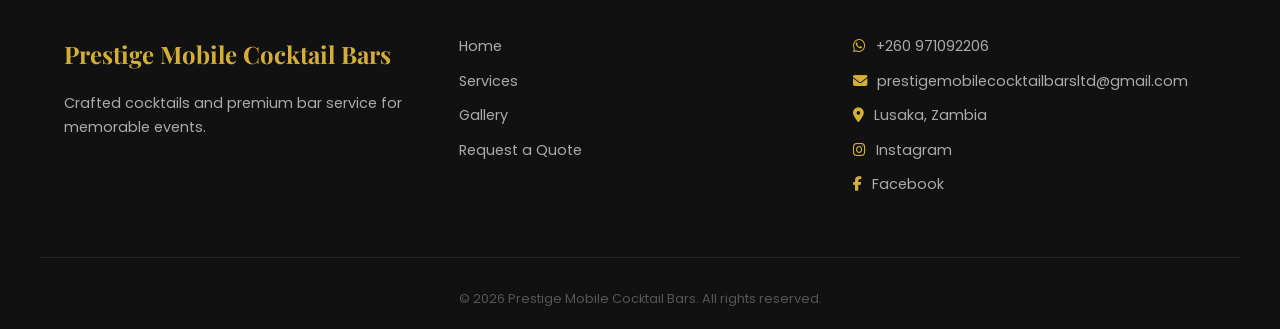
==== commit 315abd37: "Add files via upload" ====
--- a/index.html
+++ b/index.html
@@ -73,8 +73,8 @@
     <header class="hero">
         <div class="hero-overlay"></div>
         <div class="hero-content reveal">
-            <h1>Prestige Mobile Cocktail Bars | Event Bar Services in Zambia</h1>
-            <p>Premium mobile cocktail bar hire for weddings, birthdays, corporate events &amp; private celebrations across Lusaka and Zambia.</p>
+            <h1>Prestige Mobile Cocktail Bar Experience</h1>
+            <p>for weddings, birthdays, corporate events &amp; private celebrations.</p>
             <div class="hero-btns">
                 <a href="quote.html" class="btn-primary">Request a Quote</a>
                 <a href="gallery.html" class="btn-secondary">View Gallery</a>
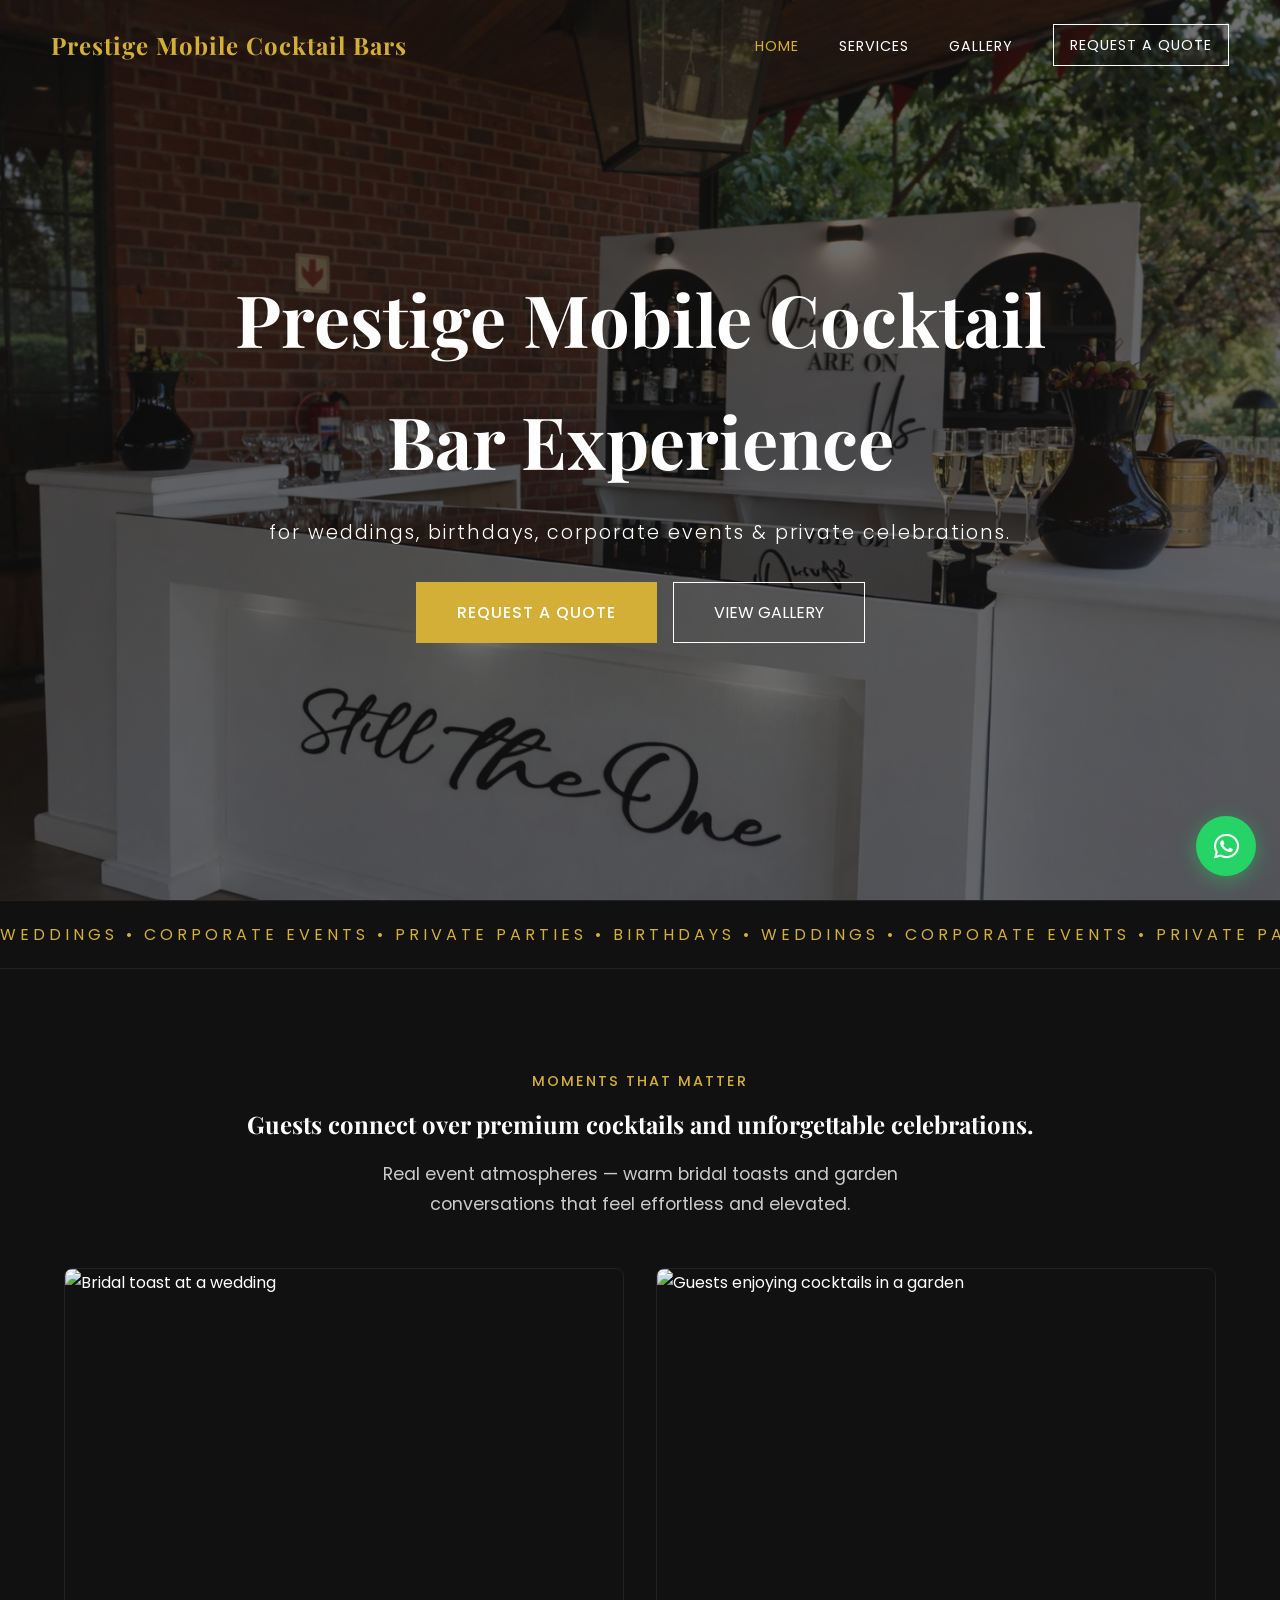
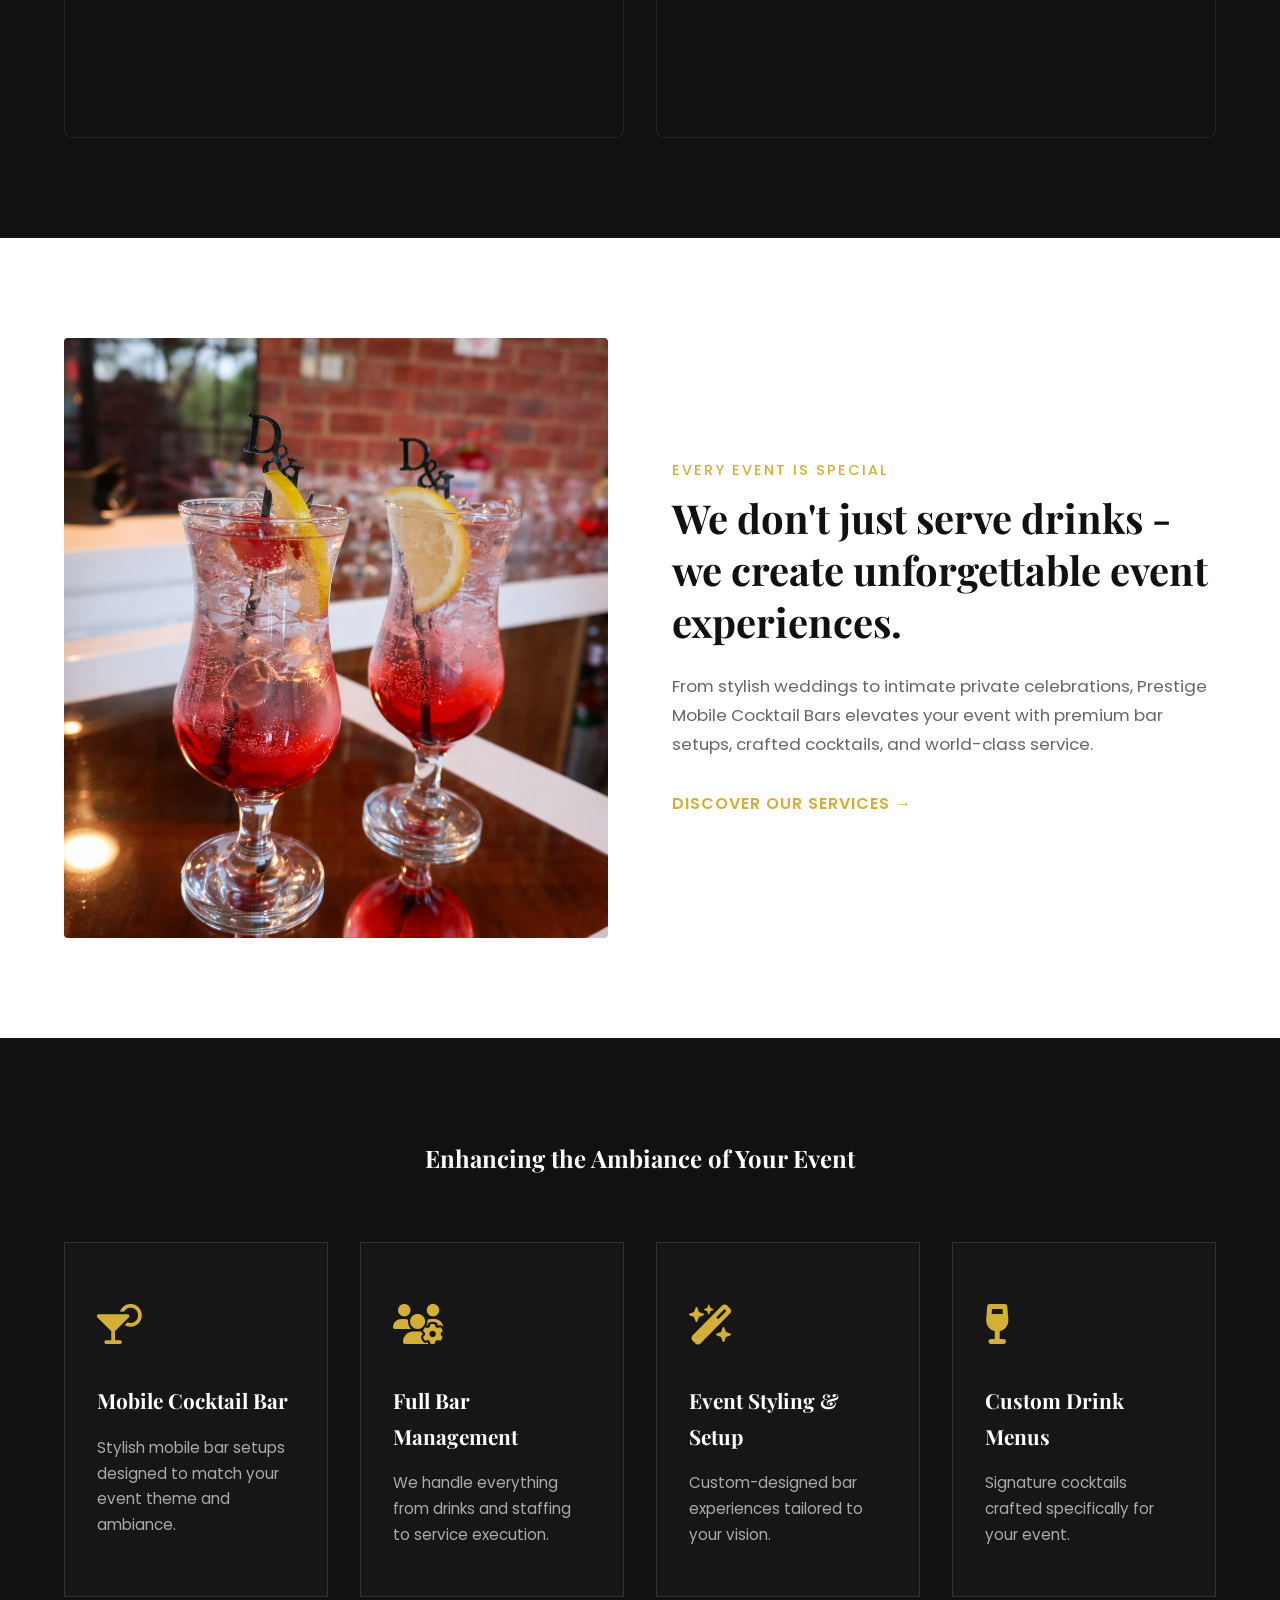
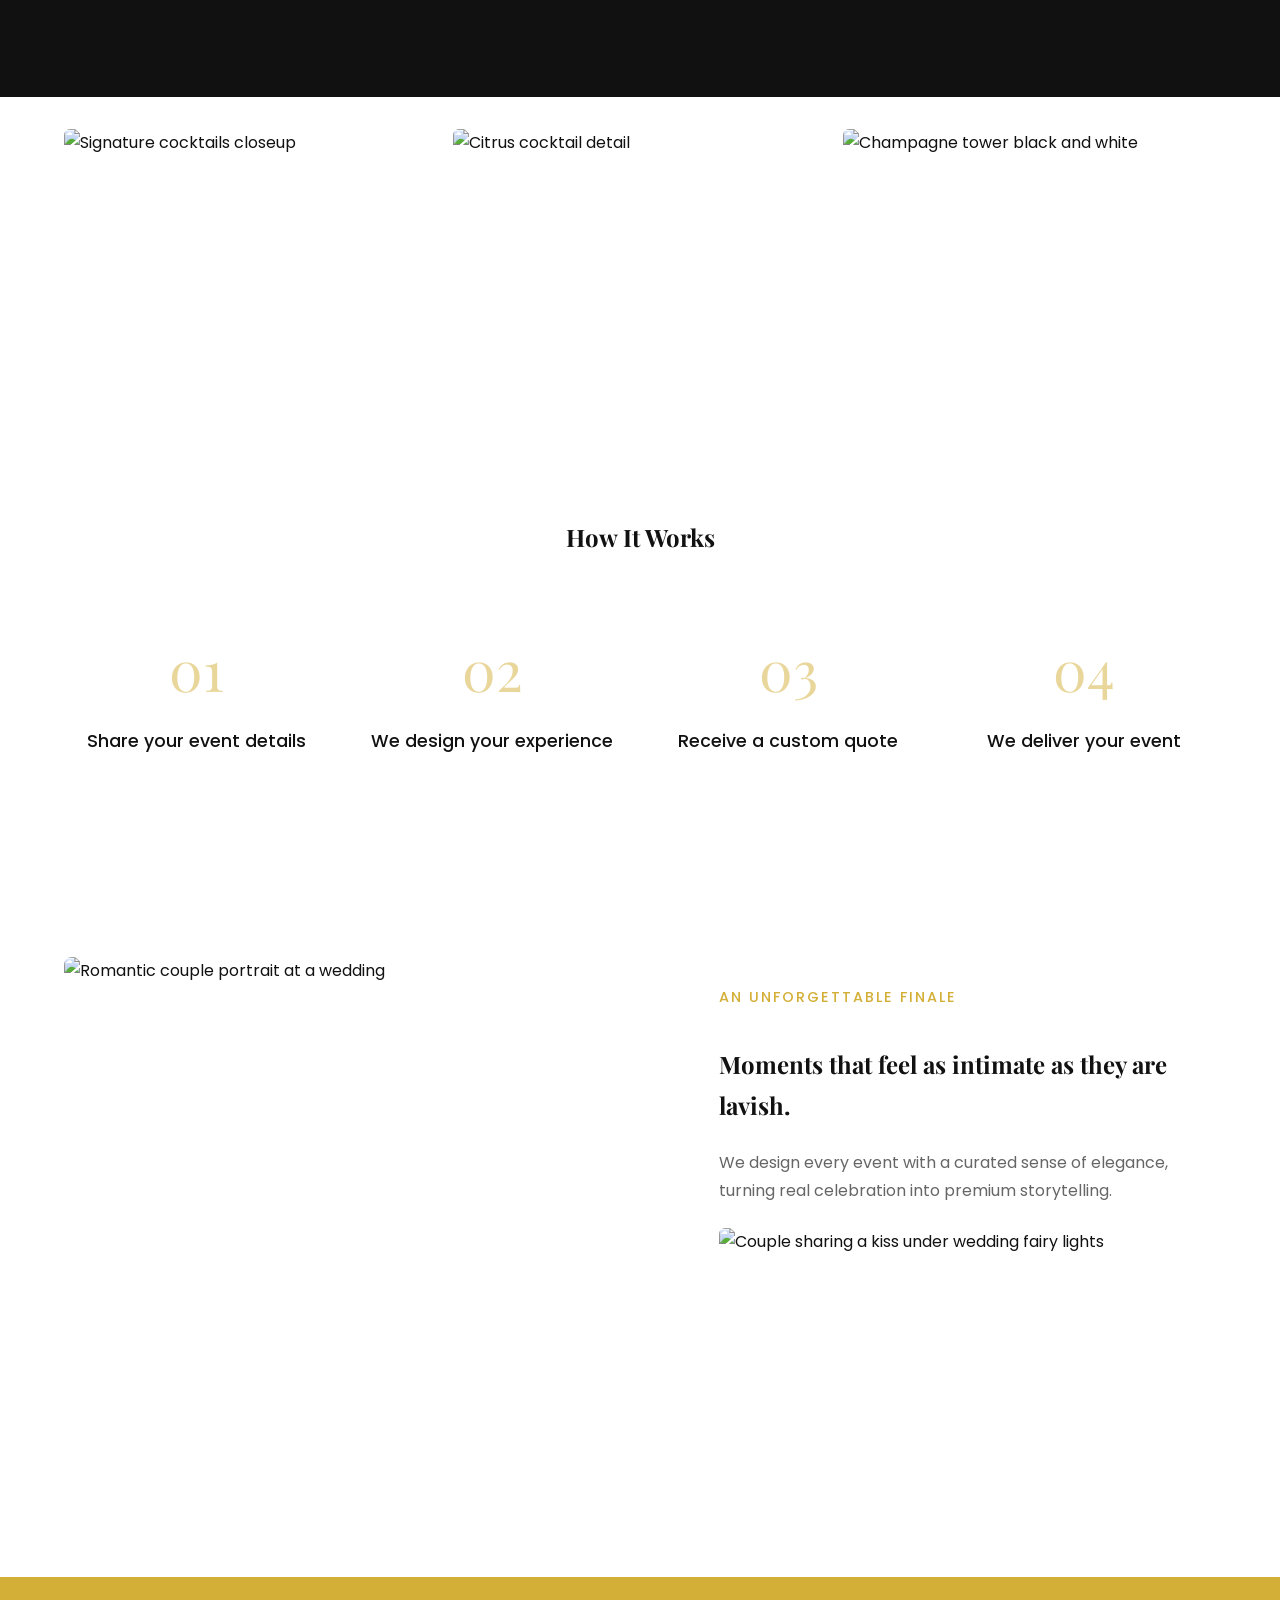
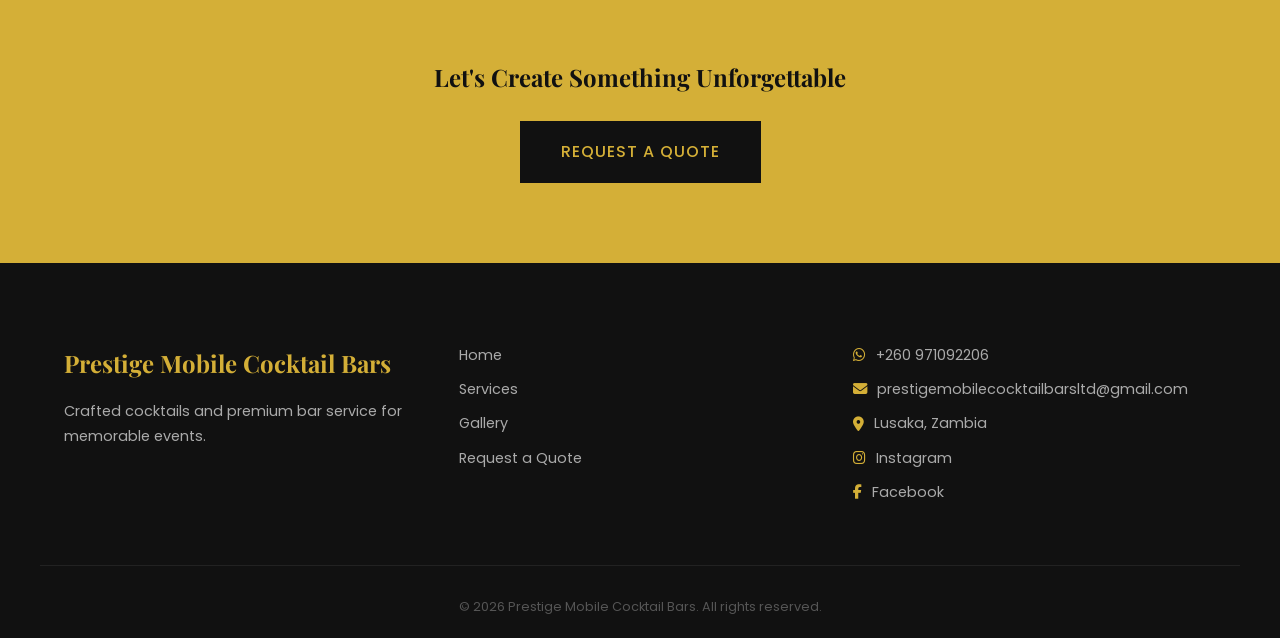
==== commit 586aac26: "Add files via upload" ====
--- a/index.html
+++ b/index.html
@@ -24,6 +24,7 @@
     <meta name="twitter:title" content="Prestige Mobile Cocktail Bars | Premium Event Bar Services in Zambia">
     <meta name="twitter:description" content="Prestige Mobile Cocktail Bars delivers premium mobile cocktail bar services in Zambia. Book weddings, parties & corporate events in Lusaka.">
     <meta name="twitter:image" content="images/preview.jpg">
+    <meta name="google-site-verification" content="Dit5wyfINv4hKm94VANuq6SP2nDyPCKsMDd9LEHp4RI" />
 
     <script type="application/ld+json">
         {
@@ -88,6 +89,32 @@
         </div>
     </section>
 
+    <section class="experience-section section-padding bg-dark">
+        <div class="container">
+            <div class="text-center reveal">
+                <span class="subtitle">Moments that matter</span>
+                <h2>Guests connect over premium cocktails and unforgettable celebrations.</h2>
+                <p class="section-lead">Real event atmospheres — warm bridal toasts and garden conversations that feel effortless and elevated.</p>
+            </div>
+            <div class="experience-grid">
+                <div class="experience-card reveal">
+                    <img src="images/bridal-toast-indoor.jpg" alt="Bridal toast at a wedding" loading="lazy" decoding="async">
+                    <div class="card-body">
+                        <span>Bridal Toast</span>
+                        <p>Elegant indoor celebrations brought to life with warm lighting, attentive service, and genuine moments.</p>
+                    </div>
+                </div>
+                <div class="experience-card reveal">
+                    <img src="images/garden-cocktail-conversation.jpg" alt="Guests enjoying cocktails in a garden" loading="lazy" decoding="async">
+                    <div class="card-body">
+                        <span>Garden Hospitality</span>
+                        <p>Lush, intimate guest interactions elevated by our signature cocktail experience and graceful service.</p>
+                    </div>
+                </div>
+            </div>
+        </div>
+    </section>
+
     <section class="about section-padding">
         <div class="container split-layout">
             <div class="image-box reveal-left">
@@ -126,6 +153,16 @@
                     <h3>Custom Drink Menus</h3>
                     <p>Signature cocktails crafted specifically for your event.</p>
                 </div>
+            </div>
+        </div>
+    </section>
+
+    <section class="image-divider">
+        <div class="container">
+            <div class="image-divider-grid reveal">
+                <img src="images/signature-cocktails-closeup.jpg" alt="Signature cocktails closeup" loading="lazy" decoding="async">
+                <img src="images/Citrus-cocktail-detail.png" alt="Citrus cocktail detail" loading="lazy" decoding="async">
+                <img src="images/champagne-tower-bw.jpg" alt="Champagne tower black and white" loading="lazy" decoding="async">
             </div>
         </div>
     </section>
@@ -138,6 +175,24 @@
                 <div class="step"><span>02</span><p>We design your experience</p></div>
                 <div class="step"><span>03</span><p>Receive a custom quote</p></div>
                 <div class="step"><span>04</span><p>We deliver your event</p></div>
+            </div>
+        </div>
+    </section>
+
+    <section class="premium-story section-padding">
+        <div class="container">
+            <div class="story-grid reveal">
+                <div class="story-visual">
+                    <img src="images/romantic-couple-portrait.jpg" alt="Romantic couple portrait at a wedding" loading="lazy" decoding="async">
+                </div>
+                <div class="story-text">
+                    <span class="subtitle">An unforgettable finale</span>
+                    <h2>Moments that feel as intimate as they are lavish.</h2>
+                    <p>We design every event with a curated sense of elegance, turning real celebration into premium storytelling.</p>
+                    <div class="accent-image">
+                        <img src="images/fairylight-wedding-kiss.jpg" alt="Couple sharing a kiss under wedding fairy lights" loading="lazy" decoding="async">
+                    </div>
+                </div>
             </div>
         </div>
     </section>
--- a/css/style.css
+++ b/css/style.css
@@ -166,7 +166,24 @@
 .subtitle { color: var(--gold); text-transform: uppercase; letter-spacing: 2px; font-weight: 500; font-size: 0.9rem; display: block; margin-bottom: 10px; }
 .text-box h2 { font-size: clamp(1.8rem, 3.5vw, 2.5rem); margin-bottom: 1.5rem; line-height: 1.3; }
 .text-box p { color: var(--text-muted); margin-bottom: 2rem; font-size: 1.05rem; }
-
+    .experience-grid { display: grid; grid-template-columns: repeat(2, minmax(0,1fr)); gap: 2rem; margin-top: 3rem; }
+    .experience-card { background: #111; border: 1px solid #222; border-radius: 8px; overflow: hidden; }
+    .experience-card img { width: 100%; height: 100%; min-height: 320px; object-fit: cover; display: block; }
+    .experience-card .card-body { padding: 1.75rem; }
+    .experience-card .card-body span { color: var(--gold); text-transform: uppercase; letter-spacing: 1.5px; font-size: 0.8rem; display: block; margin-bottom: 0.75rem; }
+    .experience-card .card-body p { color: rgba(255,255,255,0.82); line-height: 1.8; }
+    .experience-section .section-lead { color: rgba(255,255,255,0.78); max-width: 54ch; margin-inline: auto; }
+
+    .image-divider { padding: 0; }
+    .image-divider-grid { display: grid; grid-template-columns: repeat(3, minmax(0,1fr)); gap: 1rem; margin: 2rem 0 3rem; }
+    .image-divider-grid img { width: 100%; height: 240px; object-fit: cover; border-radius: 6px; }
+
+    .premium-story .story-grid { display: grid; grid-template-columns: 1.1fr 0.9fr; gap: 3rem; align-items: center; }
+    .premium-story .story-text { display: flex; flex-direction: column; gap: 1.5rem; }
+    .premium-story .story-text p { color: var(--text-muted); max-width: 48ch; }
+    .premium-story .accent-image { overflow: hidden; border-radius: 6px; }
+    .premium-story .accent-image img { width: 100%; height: 220px; object-fit: cover; display: block; }
+    .premium-story .story-visual img { width: 100%; height: 100%; min-height: 520px; object-fit: cover; border-radius: 8px; display: block; }
 /* ── Cards ───────────────────────────────────────────── */
 .card-grid { display: grid; grid-template-columns: repeat(auto-fit, minmax(240px, 1fr)); gap: 2rem; margin-top: 4rem; }
 .card { padding: 3rem 2rem; border: 1px solid #333; transition: var(--transition); background: rgba(255,255,255,0.02); }
@@ -457,6 +474,10 @@
     .split-layout { grid-template-columns: 1fr; gap: 2.5rem; direction: ltr !important; }
     .split-layout > * { direction: ltr !important; }
     .image-box img { height: 380px; }
+    .experience-grid { grid-template-columns: 1fr; }
+    .image-divider-grid { grid-template-columns: 1fr; }
+    .premium-story .story-grid { grid-template-columns: 1fr; }
+    .premium-story .story-visual img { min-height: 320px; }
     .steps-grid { grid-template-columns: repeat(2, 1fr); gap: 1.5rem; }
     .quote-wrapper { grid-template-columns: 1fr; gap: 2.5rem; }
     .footer-content { grid-template-columns: 1fr 1fr; }
